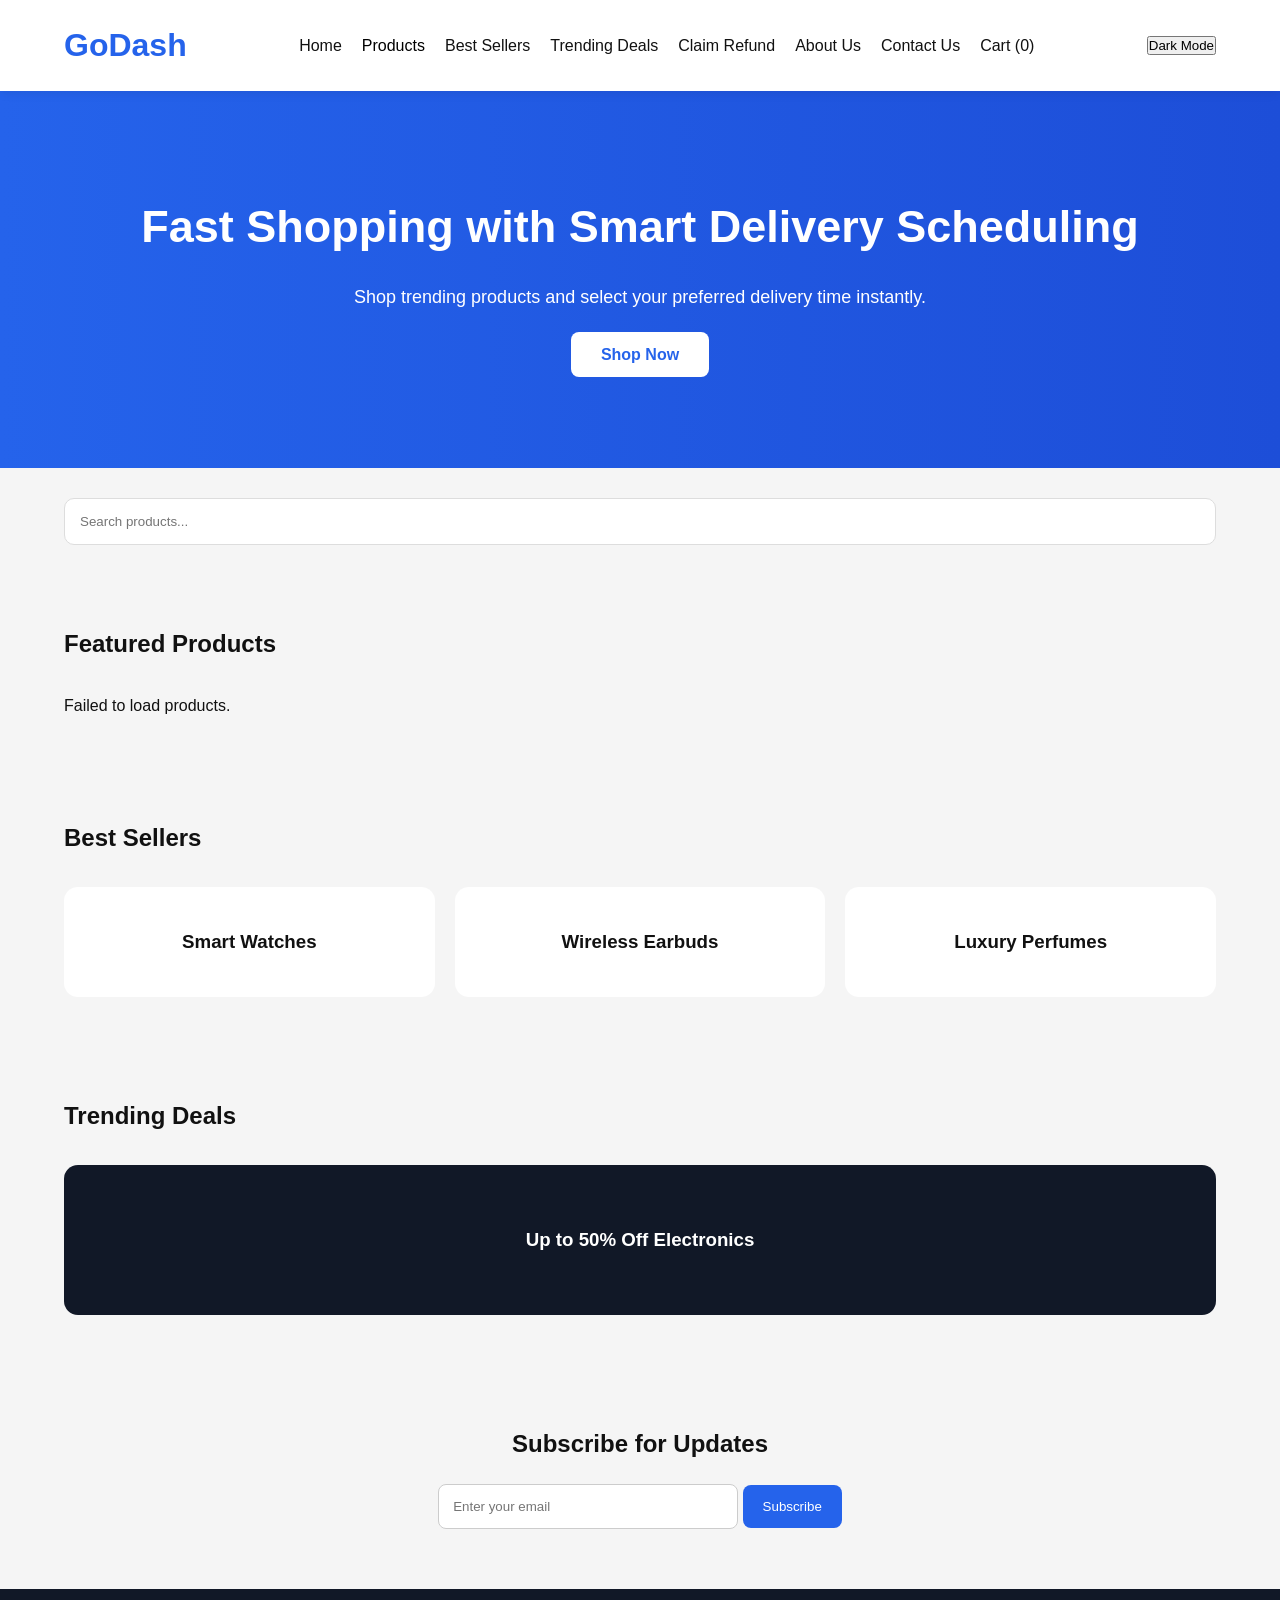
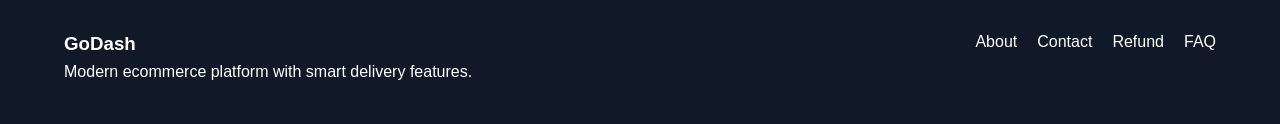
==== index.html @ 58cd3b42 "dodash" ====
<!DOCTYPE html>
<html lang="en">

<head>
    <meta charset="UTF-8">
    <meta name="viewport" content="width=device-width, initial-scale=1.0">

    <title>GoDash | Modern Ecommerce Store</title>

    <meta name="description"
        content="GoDash modern ecommerce platform with smart delivery scheduling and live order tracking.">

    <meta name="keywords"
        content="GoDash, ecommerce, electronics, clothing, watches, perfumes, automotive">

    <meta name="author" content="GoDash Team">

    <link rel="stylesheet" href="style.css">
    <script src="script.js" defer></script>

</head>

<body>

    <!-- HEADER -->

    <header class="header">

        <div class="logo">
            <h1>GoDash</h1>
        </div>

        <nav class="navbar">

            <a href="index.html">Home</a>

            <div class="dropdown">

                <button class="dropbtn">
                    Products
                </button>

                <div class="dropdown-content">

                    <a href="products.html?category=smartphones">Electronics</a>
                    <a href="products.html?category=mens-shirts">Clothing</a>
                    <a href="products.html?category=womens-watches">Watches</a>
                    <a href="products.html?category=fragrances">Perfumes</a>
                    <a href="products.html?category=automotive">Automotive</a>
                    <a href="products.html?category=groceries">Pet Supplies</a>
                    <a href="products.html?category=sports-accessories">Sports</a>

                </div>

            </div>

            <a href="best-sellers.html">Best Sellers</a>
            <a href="trending.html">Trending Deals</a>
            <a href="refund.html">Claim Refund</a>
            <a href="about.html">About Us</a>
            <a href="contact.html">Contact Us</a>

            <a href="cart.html" class="cart-link">
                Cart (<span id="cart-count">0</span>)
            </a>

        </nav>

        <button id="dark-mode-toggle">
            Dark Mode
        </button>

    </header>

    <!-- HERO SECTION -->

    <section class="hero">

        <div class="hero-content">

            <h2>Fast Shopping with Smart Delivery Scheduling</h2>

            <p>
                Shop trending products and select your preferred delivery time instantly.
            </p>

            <a href="products.html" class="shop-btn">
                Shop Now
            </a>

        </div>

    </section>

    <!-- SEARCH BAR -->

    <section class="search-section">

        <input
            type="text"
            id="search-input"
            placeholder="Search products..."
            aria-label="Search Products">

    </section>

    <!-- FEATURED PRODUCTS -->

    <section class="products-section">

        <div class="section-header">

            <h2>Featured Products</h2>

        </div>

        <div id="products-container" class="products-grid">

            <!-- Products Loaded Dynamically -->

        </div>

    </section>

    <!-- BEST SELLERS -->

    <section class="best-sellers">

        <div class="section-header">
            <h2>Best Sellers</h2>
        </div>

        <div class="best-grid">

            <div class="best-card">
                <h3>Smart Watches</h3>
            </div>

            <div class="best-card">
                <h3>Wireless Earbuds</h3>
            </div>

            <div class="best-card">
                <h3>Luxury Perfumes</h3>
            </div>

        </div>

    </section>

    <!-- TRENDING DEALS -->

    <section class="trending">

        <div class="section-header">
            <h2>Trending Deals</h2>
        </div>

        <div class="deal-banner">

            <h3>Up to 50% Off Electronics</h3>

        </div>

    </section>

    <!-- NEWSLETTER -->

    <section class="newsletter">

        <h2>Subscribe for Updates</h2>

        <form id="newsletter-form">

            <input
                type="email"
                placeholder="Enter your email"
                required>

            <button type="submit">
                Subscribe
            </button>

        </form>

    </section>

    <!-- FOOTER -->

    <footer class="footer">

        <div class="footer-content">

            <div>

                <h3>GoDash</h3>

                <p>
                    Modern ecommerce platform with smart delivery features.
                </p>

            </div>

            <div class="footer-links">

                <a href="about.html">About</a>
                <a href="contact.html">Contact</a>
                <a href="refund.html">Refund</a>
                <a href="faq.html">FAQ</a>

            </div>

        </div>

    </footer>

    <script src="js/app.js"></script>
    <script src="js/api.js"></script>
    <script src="js/darkmode.js"></script>

</body>

</html>
---- style.css ----
* {
    margin: 0;
    padding: 0;
    box-sizing: border-box;
}

body {
    font-family: Arial, sans-serif;
    background: #f5f5f5;
    color: #111;
    line-height: 1.6;
}

/* HEADER */

.header {
    background: white;
    padding: 20px 5%;
    display: flex;
    justify-content: space-between;
    align-items: center;
    box-shadow: 0 2px 10px rgba(0,0,0,0.08);
    position: sticky;
    top: 0;
    z-index: 1000;
}

.logo h1 {
    color: #2563eb;
}

.navbar {
    display: flex;
    gap: 20px;
    align-items: center;
}

.navbar a {
    text-decoration: none;
    color: #111;
    font-weight: 500;
}

.navbar a:hover {
    color: #2563eb;
}

/* DROPDOWN */

.dropdown {
    position: relative;
}

.dropbtn {
    background: none;
    border: none;
    cursor: pointer;
    font-size: 16px;
}

.dropdown-content {
    position: absolute;
    background: white;
    min-width: 220px;
    display: none;
    flex-direction: column;
    box-shadow: 0 2px 10px rgba(0,0,0,0.1);
}

.dropdown-content a {
    padding: 12px;
}

.dropdown:hover .dropdown-content {
    display: flex;
}

/* HERO */

.hero {
    background: linear-gradient(to right, #2563eb, #1d4ed8);
    color: white;
    padding: 100px 5%;
    text-align: center;
}

.hero h2 {
    font-size: 45px;
    margin-bottom: 20px;
}

.hero p {
    margin-bottom: 30px;
    font-size: 18px;
}

.shop-btn {
    background: white;
    color: #2563eb;
    padding: 14px 30px;
    border-radius: 8px;
    text-decoration: none;
    font-weight: bold;
}

/* SEARCH */

.search-section {
    padding: 30px 5%;
}

#search-input {
    width: 100%;
    padding: 15px;
    border-radius: 10px;
    border: 1px solid #ddd;
}

/* PRODUCTS */

.products-section {
    padding: 50px 5%;
}

.section-header {
    margin-bottom: 30px;
}

.products-grid {
    display: grid;
    grid-template-columns: repeat(auto-fit,minmax(250px,1fr));
    gap: 25px;
}

.product-card {
    background: white;
    border-radius: 16px;
    overflow: hidden;
    transition: 0.3s ease;
    padding-bottom: 20px;
}

.product-card:hover {
    transform: translateY(-5px);
}

.product-card img {
    width: 100%;
    height: 250px;
    object-fit: cover;
}

.product-info {
    padding: 20px;
}

.product-info h3 {
    margin-bottom: 10px;
}

.product-info p {
    margin-bottom: 10px;
}

.product-info button {
    background: #2563eb;
    color: white;
    border: none;
    padding: 12px;
    width: 100%;
    border-radius: 8px;
    cursor: pointer;
}

/* BEST SELLERS */

.best-sellers {
    padding: 50px 5%;
}

.best-grid {
    display: grid;
    grid-template-columns: repeat(auto-fit,minmax(200px,1fr));
    gap: 20px;
}

.best-card {
    background: white;
    padding: 40px;
    border-radius: 14px;
    text-align: center;
}

/* TRENDING */

.trending {
    padding: 50px 5%;
}

.deal-banner {
    background: #111827;
    color: white;
    padding: 60px;
    border-radius: 14px;
    text-align: center;
}

/* NEWSLETTER */

.newsletter {
    padding: 60px 5%;
    text-align: center;
}

.newsletter form {
    margin-top: 20px;
}

.newsletter input {
    padding: 14px;
    width: 300px;
    max-width: 100%;
    border-radius: 8px;
    border: 1px solid #ccc;
}

.newsletter button {
    padding: 14px 20px;
    background: #2563eb;
    border: none;
    color: white;
    border-radius: 8px;
    cursor: pointer;
}

/* FOOTER */

.footer {
    background: #111827;
    color: white;
    padding: 40px 5%;
}

.footer-content {
    display: flex;
    justify-content: space-between;
    flex-wrap: wrap;
}

.footer-links {
    display: flex;
    gap: 20px;
}

.footer-links a {
    color: white;
    text-decoration: none;
}

/* DARK MODE */

.dark-mode {
    background: #111827;
    color: white;
}

.dark-mode .header,
.dark-mode .product-card,
.dark-mode .best-card {
    background: #1f2937;
    color: white;
}

.dark-mode a {
    color: white;
}

@media (max-width: 768px) {

    .header {
        flex-direction: column;
        gap: 20px;
    }

    .navbar {
        flex-wrap: wrap;
        justify-content: center;
    }

    .hero h2 {
        font-size: 30px;
    }

    .footer-content {
        flex-direction: column;
        gap: 20px;
    }
}
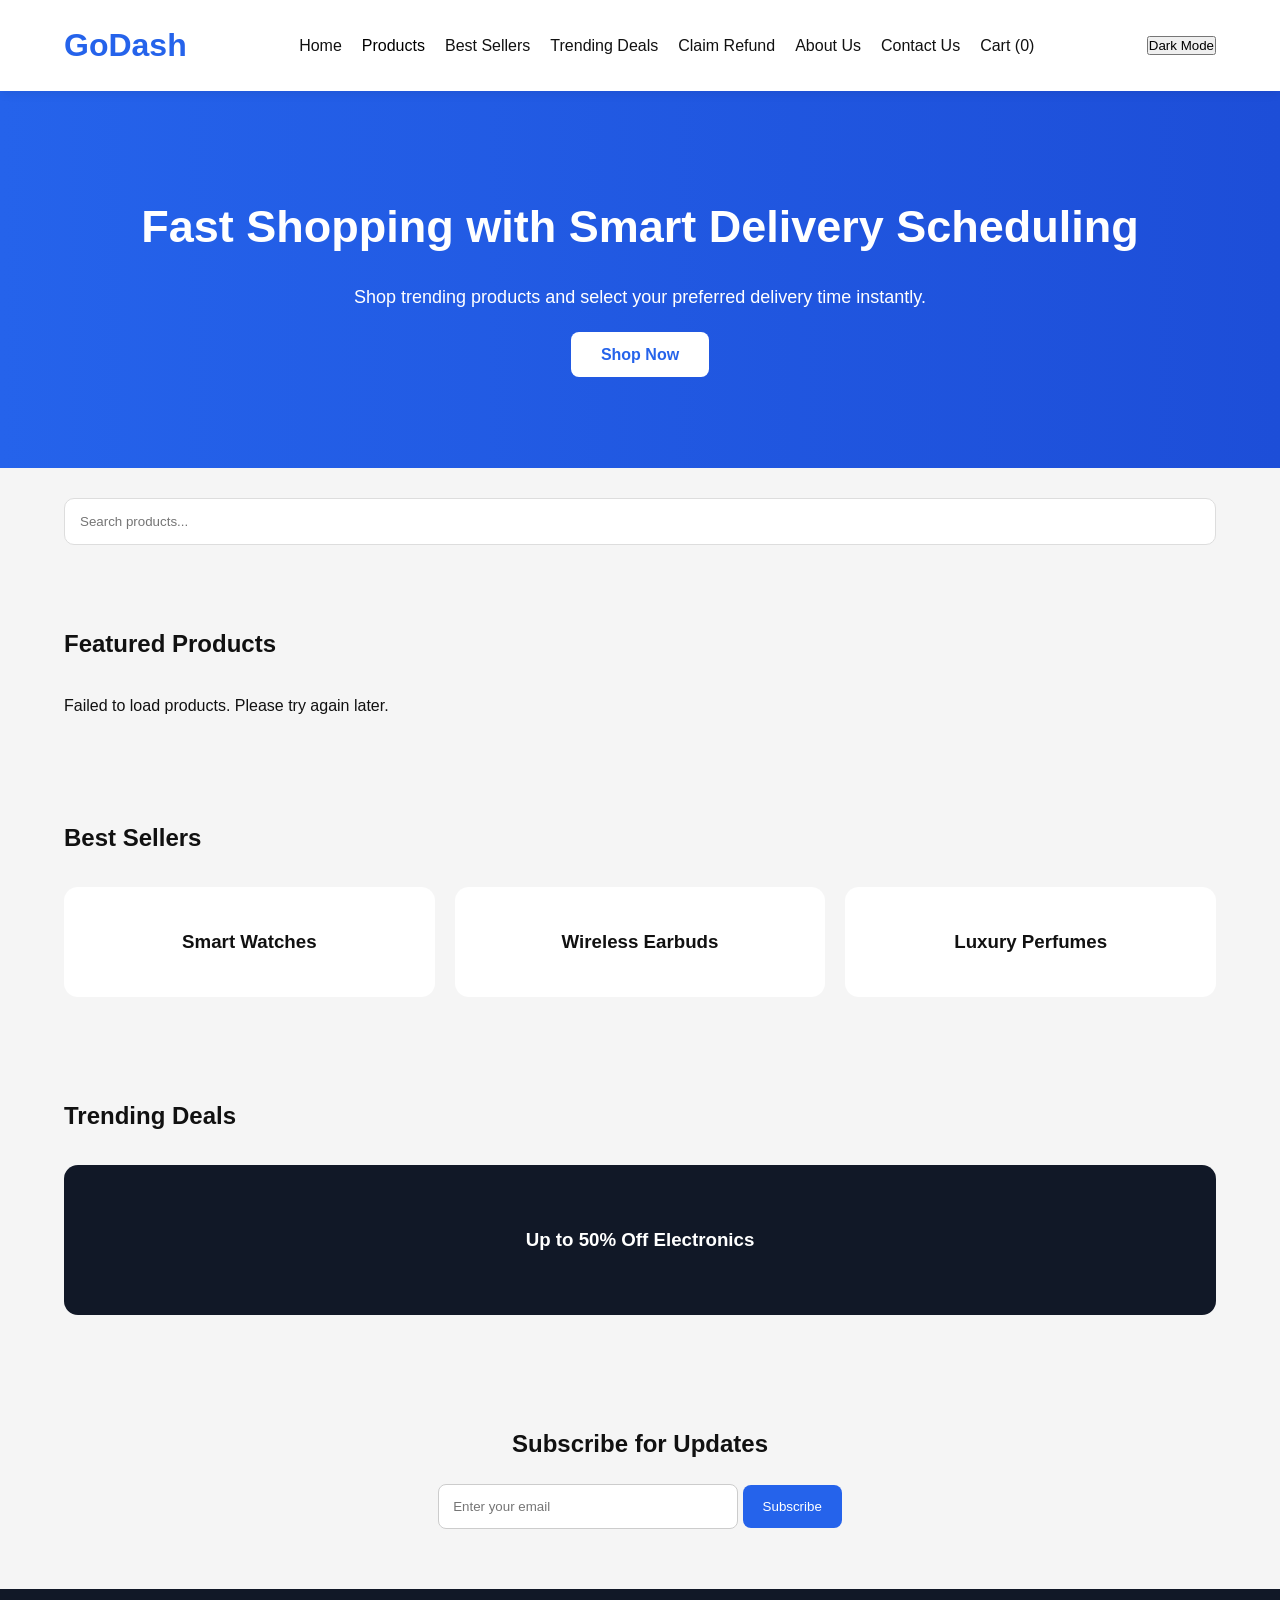
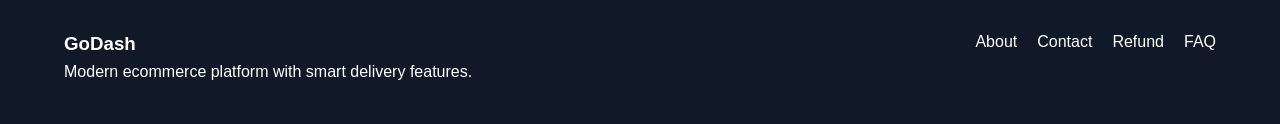
==== commit 390dc8fc: "Clean up project structure, modularize scripts, and implement Products page" ====
--- a/index.html
+++ b/index.html
@@ -15,8 +15,11 @@
 
     <meta name="author" content="GoDash Team">
 
-    <link rel="stylesheet" href="style.css">
-    <script src="script.js" defer></script>
+    <link rel="stylesheet" href="css/style.css">
+    <link rel="stylesheet" href="css/responsive.css">
+    <script src="js/app.js" defer></script>
+    <script src="js/api.js" defer></script>
+    <script src="js/darkmode.js" defer></script>
 
 </head>
 
@@ -214,10 +217,6 @@
 
     </footer>
 
-    <script src="js/app.js"></script>
-    <script src="js/api.js"></script>
-    <script src="js/darkmode.js"></script>
-
 </body>
 
 </html>
--- a/css/style.css
+++ b/css/style.css
@@ -0,0 +1,298 @@
+* {
+    margin: 0;
+    padding: 0;
+    box-sizing: border-box;
+}
+
+body {
+    font-family: Arial, sans-serif;
+    background: #f5f5f5;
+    color: #111;
+    line-height: 1.6;
+}
+
+/* HEADER */
+
+.header {
+    background: white;
+    padding: 20px 5%;
+    display: flex;
+    justify-content: space-between;
+    align-items: center;
+    box-shadow: 0 2px 10px rgba(0,0,0,0.08);
+    position: sticky;
+    top: 0;
+    z-index: 1000;
+}
+
+.logo h1 {
+    color: #2563eb;
+}
+
+.navbar {
+    display: flex;
+    gap: 20px;
+    align-items: center;
+}
+
+.navbar a {
+    text-decoration: none;
+    color: #111;
+    font-weight: 500;
+}
+
+.navbar a:hover {
+    color: #2563eb;
+}
+
+/* DROPDOWN */
+
+.dropdown {
+    position: relative;
+}
+
+.dropbtn {
+    background: none;
+    border: none;
+    cursor: pointer;
+    font-size: 16px;
+}
+
+.dropdown-content {
+    position: absolute;
+    background: white;
+    min-width: 220px;
+    display: none;
+    flex-direction: column;
+    box-shadow: 0 2px 10px rgba(0,0,0,0.1);
+}
+
+.dropdown-content a {
+    padding: 12px;
+}
+
+.dropdown:hover .dropdown-content {
+    display: flex;
+}
+
+/* HERO */
+
+.hero {
+    background: linear-gradient(to right, #2563eb, #1d4ed8);
+    color: white;
+    padding: 100px 5%;
+    text-align: center;
+}
+
+.hero h2 {
+    font-size: 45px;
+    margin-bottom: 20px;
+}
+
+.hero p {
+    margin-bottom: 30px;
+    font-size: 18px;
+}
+
+.shop-btn {
+    background: white;
+    color: #2563eb;
+    padding: 14px 30px;
+    border-radius: 8px;
+    text-decoration: none;
+    font-weight: bold;
+}
+
+/* SEARCH */
+
+.search-section {
+    padding: 30px 5%;
+}
+
+#search-input {
+    width: 100%;
+    padding: 15px;
+    border-radius: 10px;
+    border: 1px solid #ddd;
+}
+
+/* PRODUCTS */
+
+.products-section {
+    padding: 50px 5%;
+}
+
+.section-header {
+    margin-bottom: 30px;
+}
+
+.products-grid {
+    display: grid;
+    grid-template-columns: repeat(auto-fit,minmax(250px,1fr));
+    gap: 25px;
+}
+
+.product-card {
+    background: white;
+    border-radius: 16px;
+    overflow: hidden;
+    transition: 0.3s ease;
+    padding-bottom: 20px;
+}
+
+.product-card:hover {
+    transform: translateY(-5px);
+}
+
+.product-card img {
+    width: 100%;
+    height: 250px;
+    object-fit: cover;
+}
+
+.product-info {
+    padding: 20px;
+}
+
+.product-info h3 {
+    margin-bottom: 10px;
+}
+
+.product-info p {
+    margin-bottom: 10px;
+}
+
+.product-info button {
+    background: #2563eb;
+    color: white;
+    border: none;
+    padding: 12px;
+    width: 100%;
+    border-radius: 8px;
+    cursor: pointer;
+}
+
+/* BEST SELLERS */
+
+.best-sellers {
+    padding: 50px 5%;
+}
+
+.best-grid {
+    display: grid;
+    grid-template-columns: repeat(auto-fit,minmax(200px,1fr));
+    gap: 20px;
+}
+
+.best-card {
+    background: white;
+    padding: 40px;
+    border-radius: 14px;
+    text-align: center;
+}
+
+/* TRENDING */
+
+.trending {
+    padding: 50px 5%;
+}
+
+.deal-banner {
+    background: #111827;
+    color: white;
+    padding: 60px;
+    border-radius: 14px;
+    text-align: center;
+}
+
+/* NEWSLETTER */
+
+.newsletter {
+    padding: 60px 5%;
+    text-align: center;
+}
+
+.newsletter form {
+    margin-top: 20px;
+}
+
+.newsletter input {
+    padding: 14px;
+    width: 300px;
+    max-width: 100%;
+    border-radius: 8px;
+    border: 1px solid #ccc;
+}
+
+.newsletter button {
+    padding: 14px 20px;
+    background: #2563eb;
+    border: none;
+    color: white;
+    border-radius: 8px;
+    cursor: pointer;
+}
+
+/* FOOTER */
+
+.footer {
+    background: #111827;
+    color: white;
+    padding: 40px 5%;
+}
+
+.footer-content {
+    display: flex;
+    justify-content: space-between;
+    flex-wrap: wrap;
+}
+
+.footer-links {
+    display: flex;
+    gap: 20px;
+}
+
+.footer-links a {
+    color: white;
+    text-decoration: none;
+}
+
+/* DARK MODE */
+
+.dark-mode {
+    background: #111827;
+    color: white;
+}
+
+.dark-mode .header,
+.dark-mode .product-card,
+.dark-mode .best-card {
+    background: #1f2937;
+    color: white;
+}
+
+.dark-mode a {
+    color: white;
+}
+
+@media (max-width: 768px) {
+
+    .header {
+        flex-direction: column;
+        gap: 20px;
+    }
+
+    .navbar {
+        flex-wrap: wrap;
+        justify-content: center;
+    }
+
+    .hero h2 {
+        font-size: 30px;
+    }
+
+    .footer-content {
+        flex-direction: column;
+        gap: 20px;
+    }
+}
--- a/css/responsive.css
+++ b/css/responsive.css
@@ -0,0 +1,21 @@
+@media (max-width: 768px) {
+
+    .header {
+        flex-direction: column;
+        gap: 20px;
+    }
+
+    .navbar {
+        flex-wrap: wrap;
+        justify-content: center;
+    }
+
+    .hero h2 {
+        font-size: 30px;
+    }
+
+    .footer-content {
+        flex-direction: column;
+        gap: 20px;
+    }
+}
